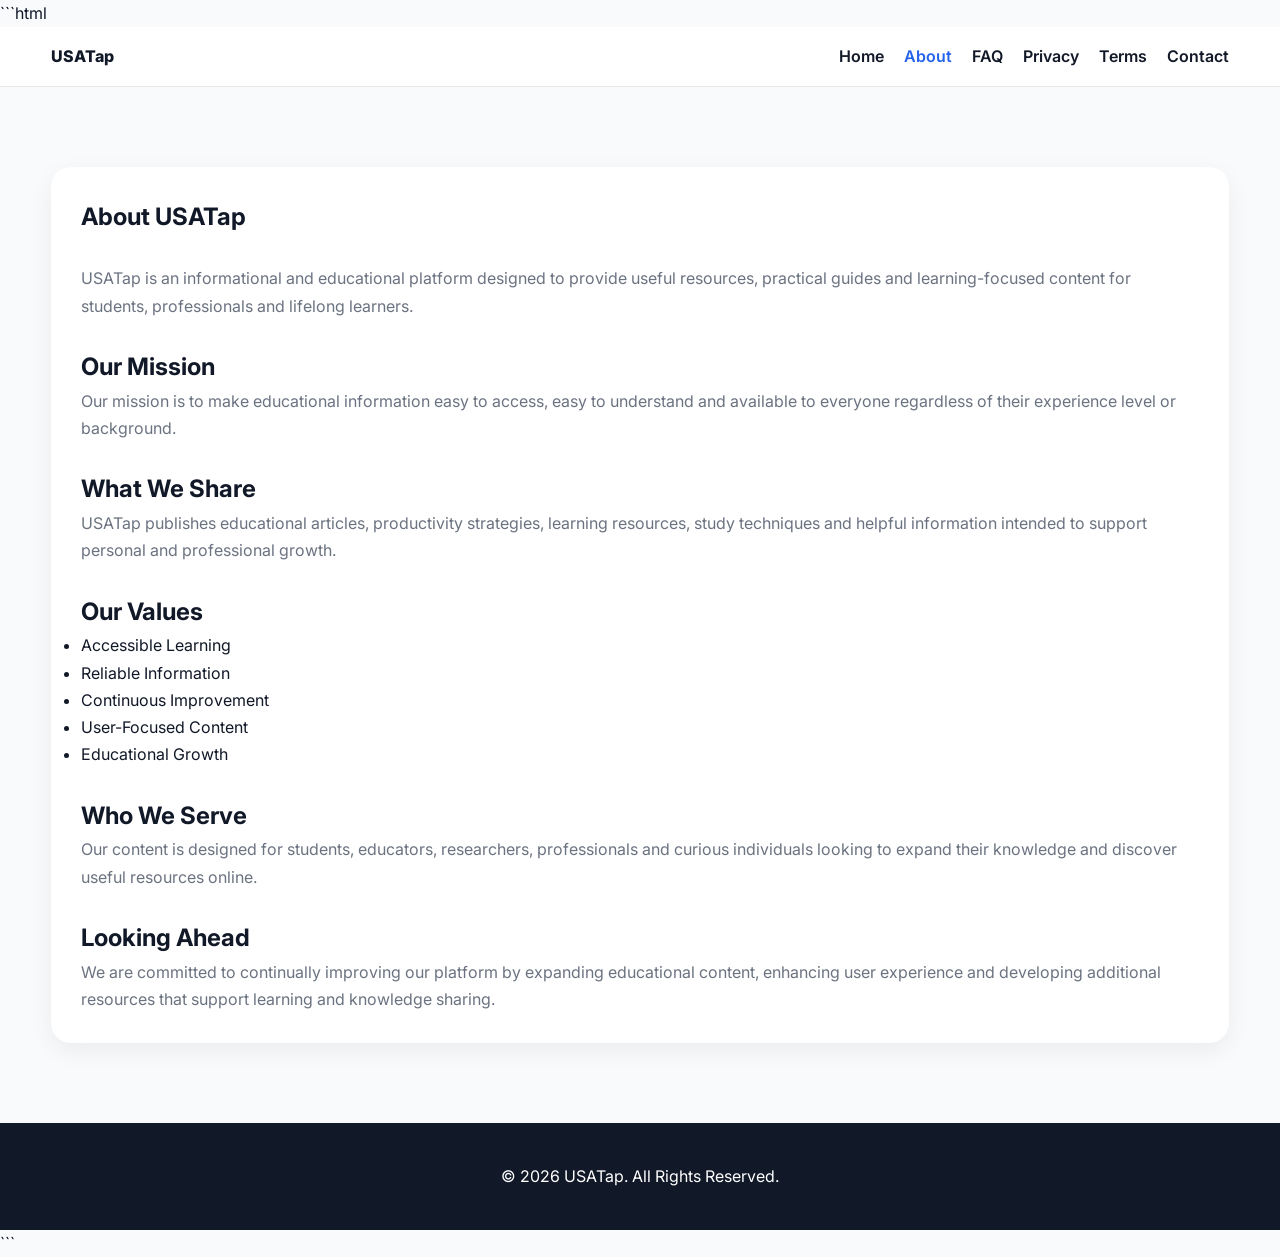
==== about.html @ 3ebc0747 "Create about.html" ====
```html
<!doctype html>
<html lang="en">
<head>
<meta charset="utf-8">
<meta name="viewport" content="width=device-width, initial-scale=1">

<title>About Us - USATap</title>

<link rel="preconnect" href="https://fonts.googleapis.com">
<link rel="preconnect" href="https://fonts.gstatic.com" crossorigin>

<link href="https://fonts.googleapis.com/css2?family=Inter:wght@400;600;800&display=swap" rel="stylesheet">

<link rel="stylesheet" href="assets/css/style.css">
</head>

<body>

<nav class="nav">
  <div class="container nav-inner">

    <a class="logo" href="/">
      <span>USATap</span>
    </a>

    <div class="menu">
      <a href="/">Home</a>
      <a href="about.html" class="active">About</a>
      <a href="faq.html">FAQ</a>
      <a href="privacy.html">Privacy</a>
      <a href="terms.html">Terms</a>
      <a href="contact.html">Contact</a>
    </div>

  </div>
</nav>

<section class="section">

<div class="container">

<div class="card">

<h1>About USATap</h1>

<br>

<p>
USATap is an informational and educational platform designed to provide
useful resources, practical guides and learning-focused content for
students, professionals and lifelong learners.
</p>

<br>

<h2>Our Mission</h2>

<p>
Our mission is to make educational information easy to access,
easy to understand and available to everyone regardless of
their experience level or background.
</p>

<br>

<h2>What We Share</h2>

<p>
USATap publishes educational articles, productivity strategies,
learning resources, study techniques and helpful information
intended to support personal and professional growth.
</p>

<br>

<h2>Our Values</h2>

<ul>
<li>Accessible Learning</li>
<li>Reliable Information</li>
<li>Continuous Improvement</li>
<li>User-Focused Content</li>
<li>Educational Growth</li>
</ul>

<br>

<h2>Who We Serve</h2>

<p>
Our content is designed for students, educators, researchers,
professionals and curious individuals looking to expand their
knowledge and discover useful resources online.
</p>

<br>

<h2>Looking Ahead</h2>

<p>
We are committed to continually improving our platform by
expanding educational content, enhancing user experience and
developing additional resources that support learning and
knowledge sharing.
</p>

</div>

</div>

</section>

<footer class="footer">

<div class="container">

© 2026 USATap. All Rights Reserved.

</div>

</footer>

</body>
</html>
```
---- assets/css/style.css ----
:root{
  --bg:#f8fafc;
  --card:#ffffff;
  --text:#111827;
  --muted:#6b7280;
  --primary:#2563eb;
  --primary-dark:#1d4ed8;
  --border:#e5e7eb;
}

*{
  margin:0;
  padding:0;
  box-sizing:border-box;
}

html{
  scroll-behavior:smooth;
}

body{
  font-family:'Inter',sans-serif;
  background:var(--bg);
  color:var(--text);
  line-height:1.7;
}

.container{
  width:min(1200px,92%);
  margin:auto;
}

.nav{
  background:#fff;
  border-bottom:1px solid var(--border);
  position:sticky;
  top:0;
  z-index:999;
}

.nav-inner{
  display:flex;
  align-items:center;
  justify-content:space-between;
  padding:16px 0;
}

.logo{
  display:flex;
  align-items:center;
  gap:10px;
  text-decoration:none;
  color:var(--text);
  font-weight:800;
}

.logo img{
  width:42px;
  height:42px;
  object-fit:cover;
  border-radius:10px;
}

.menu{
  display:flex;
  gap:20px;
}

.menu a{
  text-decoration:none;
  color:var(--text);
  font-weight:600;
}

.menu a:hover,
.menu a.active{
  color:var(--primary);
}

.right{
  display:flex;
  gap:10px;
}

.hero{
  padding:100px 0;
  text-align:center;
  background:linear-gradient(135deg,#2563eb,#4f46e5);
  color:#fff;
}

.hero h1{
  font-size:clamp(2.5rem,5vw,4rem);
  font-weight:800;
  margin-bottom:20px;
}

.hero p{
  max-width:850px;
  margin:auto;
  margin-bottom:30px;
  opacity:.95;
}

.btn{
  display:inline-block;
  padding:14px 26px;
  border-radius:12px;
  background:#fff;
  color:#111827;
  text-decoration:none;
  font-weight:700;
  border:none;
  cursor:pointer;
}

.btn:hover{
  transform:translateY(-2px);
}

.btn.ghost{
  background:transparent;
  border:1px solid #d1d5db;
  color:var(--text);
}

.section{
  padding:80px 0;
}

.grid-3{
  display:grid;
  grid-template-columns:repeat(3,1fr);
  gap:25px;
}

.card{
  background:var(--card);
  border-radius:20px;
  padding:30px;
  box-shadow:0 8px 25px rgba(0,0,0,.06);
}

.card h3{
  margin-bottom:12px;
}

.card p{
  color:var(--muted);
}

.cta{
  text-align:center;
}

.form-row{
  display:grid;
  grid-template-columns:1fr 1fr;
  gap:15px;
}

label{
  display:block;
  margin-bottom:6px;
  font-weight:600;
}

input,
textarea{
  width:100%;
  padding:14px;
  border:1px solid var(--border);
  border-radius:12px;
  font-family:inherit;
}

input:focus,
textarea:focus{
  outline:none;
  border-color:var(--primary);
}

.footer{
  background:#111827;
  color:#fff;
  padding:40px 0;
  text-align:center;
}

.badge{
  display:inline-block;
  padding:8px 14px;
  background:#1f2937;
  color:#fff;
  border-radius:999px;
  font-size:.9rem;
}

@media(max-width:900px){

  .grid-3{
    grid-template-columns:1fr;
  }

  .menu{
    display:none;
  }

  .form-row{
    grid-template-columns:1fr;
  }

}
```
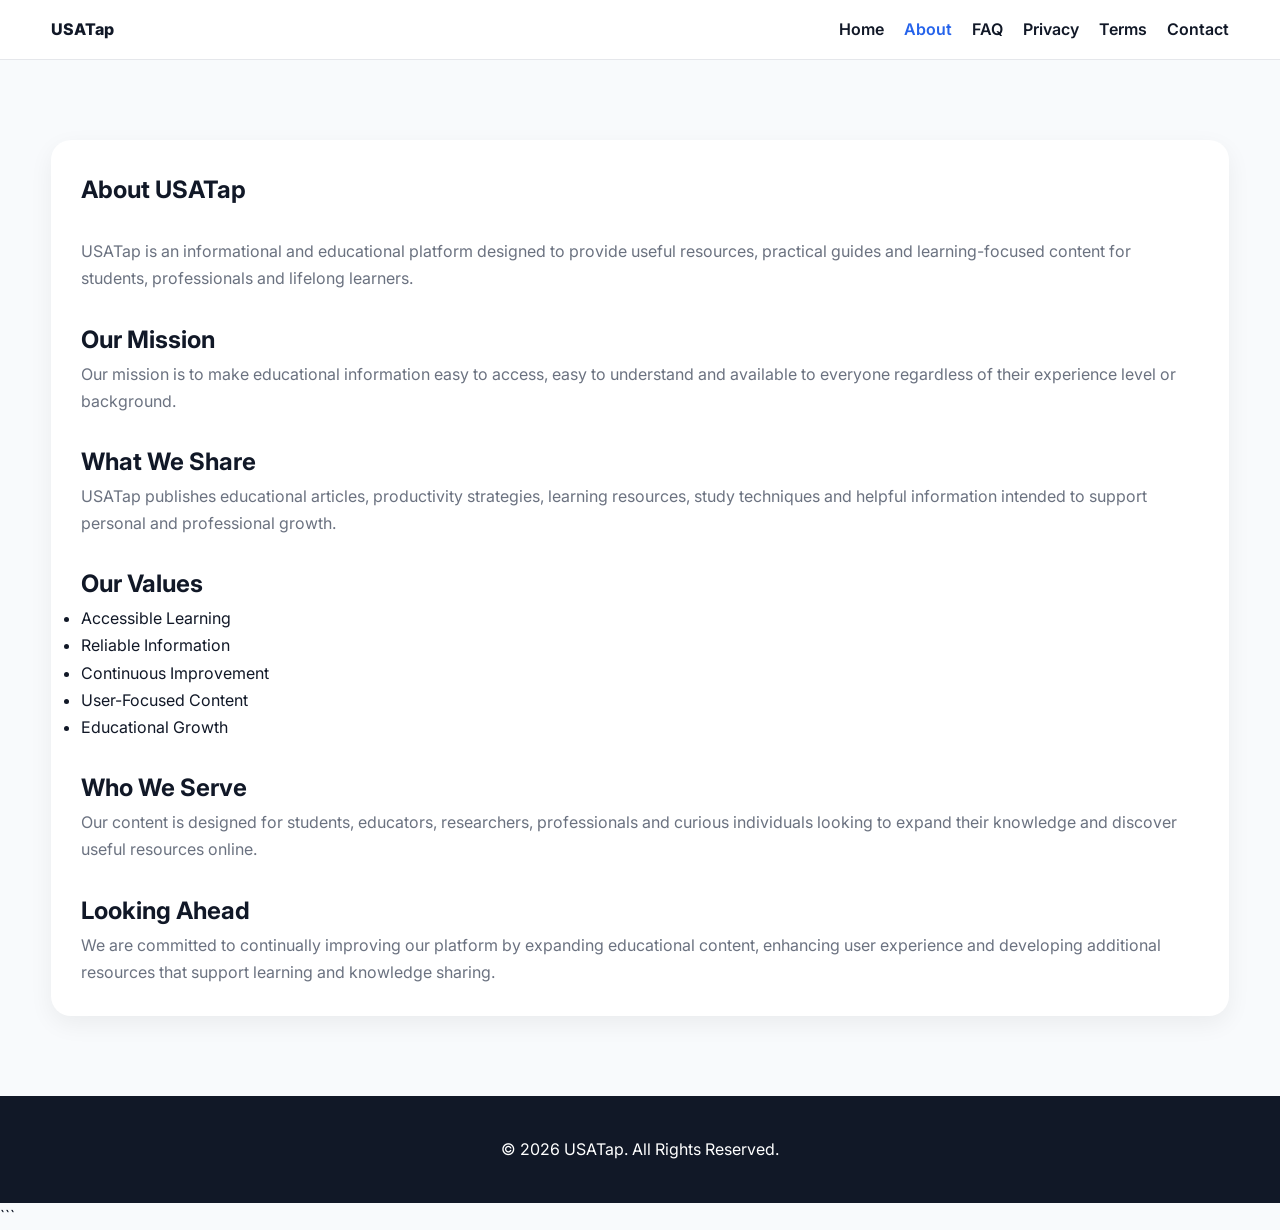
==== commit 9b23e6fb: "Update about.html" ====
--- a/about.html
+++ b/about.html
@@ -1,4 +1,3 @@
-```html
 <!doctype html>
 <html lang="en">
 <head>
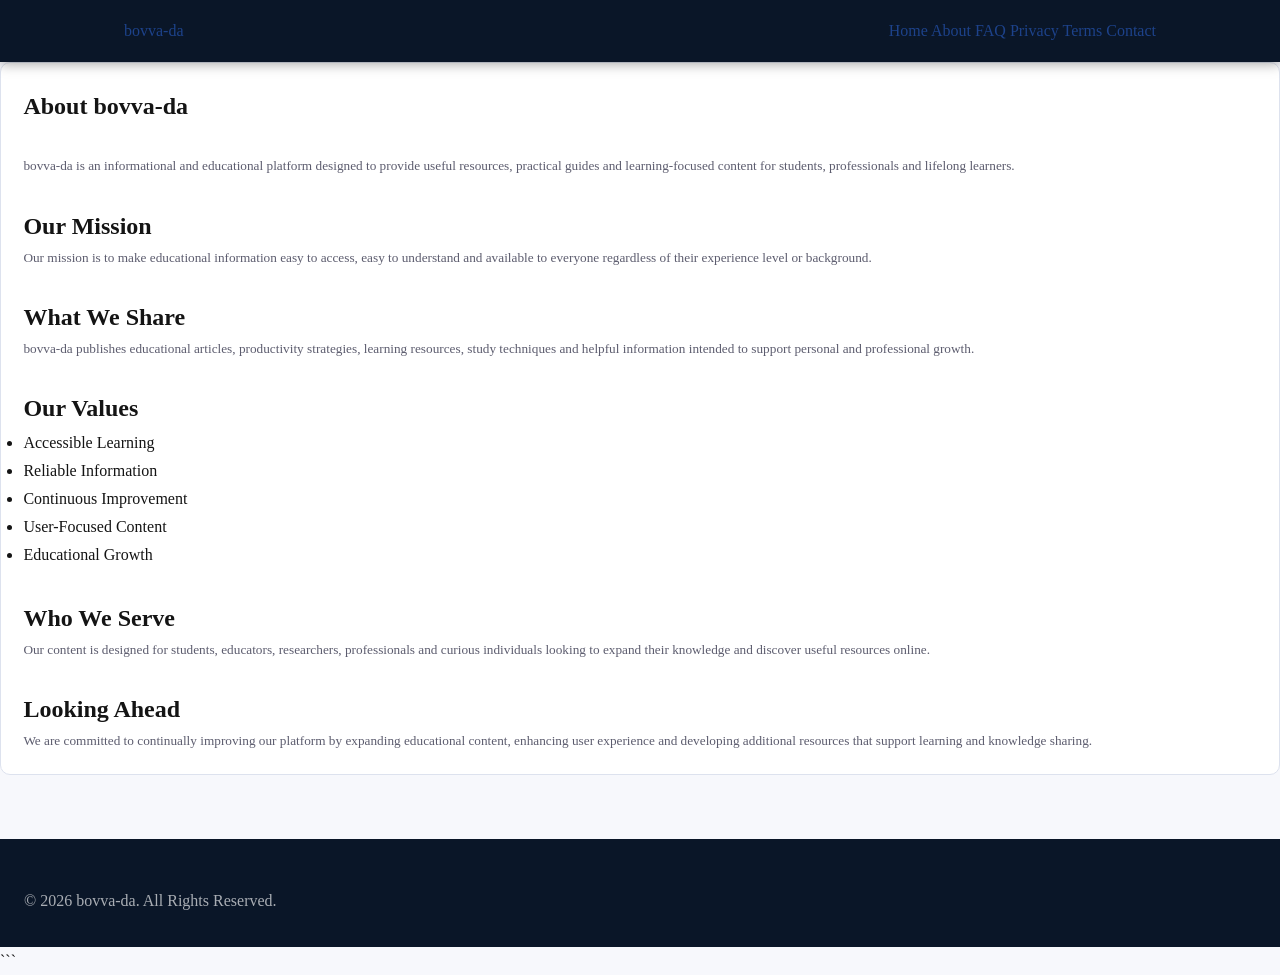
==== commit ad230109: "Update about.html" ====
--- a/about.html
+++ b/about.html
@@ -4,7 +4,7 @@
 <meta charset="utf-8">
 <meta name="viewport" content="width=device-width, initial-scale=1">
 
-<title>About Us - USATap</title>
+<title>About Us - bovva-da</title>
 
 <link rel="preconnect" href="https://fonts.googleapis.com">
 <link rel="preconnect" href="https://fonts.gstatic.com" crossorigin>
@@ -20,7 +20,7 @@
   <div class="container nav-inner">
 
     <a class="logo" href="/">
-      <span>USATap</span>
+      <span>bovva-da</span>
     </a>
 
     <div class="menu">
@@ -41,12 +41,12 @@
 
 <div class="card">
 
-<h1>About USATap</h1>
+<h1>About bovva-da</h1>
 
 <br>
 
 <p>
-USATap is an informational and educational platform designed to provide
+bovva-da is an informational and educational platform designed to provide
 useful resources, practical guides and learning-focused content for
 students, professionals and lifelong learners.
 </p>
@@ -66,7 +66,7 @@
 <h2>What We Share</h2>
 
 <p>
-USATap publishes educational articles, productivity strategies,
+bovva-da publishes educational articles, productivity strategies,
 learning resources, study techniques and helpful information
 intended to support personal and professional growth.
 </p>
@@ -114,7 +114,7 @@
 
 <div class="container">
 
-© 2026 USATap. All Rights Reserved.
+© 2026 bovva-da. All Rights Reserved.
 
 </div>
 
--- a/assets/css/style.css
+++ b/assets/css/style.css
@@ -1,214 +1,145 @@
+*,*::before,*::after{box-sizing:border-box;margin:0;padding:0;}
 :root{
-  --bg:#f8fafc;
-  --card:#ffffff;
-  --text:#111827;
-  --muted:#6b7280;
-  --primary:#2563eb;
-  --primary-dark:#1d4ed8;
-  --border:#e5e7eb;
+  --navy:#0a1628;
+  --blue:#1d428a;
+  --blue-light:#e8eef8;
+  --red:#c8102e;
+  --red-light:#fce8eb;
+  --gold:#f5a623;
+  --gold-dark:#d4891a;
+  --bg:#f7f8fc;
+  --white:#ffffff;
+  --text:#141414;
+  --muted:#5c5c6e;
+  --border:#dde2ee;
+  --nav-h:62px;
+  --max:1080px;
 }
+html{scroll-behavior:smooth;}
+body{font-family:Georgia,'Times New Roman',serif;background:var(--bg);color:var(--text);line-height:1.75;font-size:16px;}
+a{color:var(--blue);text-decoration:none;}
+a:hover{color:var(--navy);text-decoration:underline;}
 
-*{
-  margin:0;
-  padding:0;
-  box-sizing:border-box;
+/* SKIP */
+.skip{position:absolute;left:-9999px;}
+.skip:focus{left:1rem;top:1rem;z-index:999;background:var(--navy);color:#fff;padding:.5rem 1rem;border-radius:4px;}
+
+/* NAV */
+nav{background:var(--navy);height:var(--nav-h);position:sticky;top:0;z-index:100;box-shadow:0 2px 12px rgba(0,0,0,.35);}
+.nav-inner{max-width:var(--max);margin:0 auto;height:100%;display:flex;align-items:center;justify-content:space-between;padding:0 1.5rem;}
+.nav-logo{font-family:'Arial Black',Impact,sans-serif;font-size:1.2rem;font-weight:900;color:#fff;display:flex;align-items:center;gap:9px;letter-spacing:-.5px;text-decoration:none;}
+.nav-logo span{background:var(--red);color:#fff;width:32px;height:32px;border-radius:50%;display:flex;align-items:center;justify-content:center;font-size:.95rem;}
+.nav-links{display:flex;list-style:none;}
+.nav-links a{color:rgba(255,255,255,.78);font-family:Arial,sans-serif;font-size:.78rem;letter-spacing:.04em;padding:.4rem .8rem;display:block;transition:color .2s;}
+.nav-links a:hover{color:var(--gold);text-decoration:none;}
+.nav-links .cta{background:var(--red);color:#fff!important;font-weight:700;border-radius:4px;margin-left:.4rem;}
+.nav-links .cta:hover{background:#a50d26;}
+.nav-sub{font-family:Arial,sans-serif;font-size:.72rem;color:rgba(255,255,255,.45);padding:.3rem 1.5rem;background:rgba(0,0,0,.25);text-align:center;}
+.nav-sub a{color:rgba(255,255,255,.55);}
+.nav-sub a:hover{color:var(--gold);text-decoration:none;}
+
+/* BREADCRUMB */
+.breadcrumb{background:var(--blue-light);border-bottom:1px solid var(--border);padding:.5rem 1.5rem;font-family:Arial,sans-serif;font-size:.78rem;color:var(--muted);}
+.breadcrumb a{color:var(--blue);}
+.breadcrumb span{margin:0 .4rem;color:var(--border);}
+
+/* HERO */
+.hero{background:linear-gradient(150deg,var(--navy) 0%,var(--blue) 60%,#2a5abf 100%);color:#fff;padding:4rem 1.5rem 3.5rem;position:relative;overflow:hidden;}
+.hero::before{content:'';position:absolute;inset:0;background:repeating-linear-gradient(90deg,rgba(255,255,255,.025) 0,rgba(255,255,255,.025) 1px,transparent 1px,transparent 80px),repeating-linear-gradient(0deg,rgba(255,255,255,.025) 0,rgba(255,255,255,.025) 1px,transparent 1px,transparent 80px);pointer-events:none;}
+.hero::after{content:'';position:absolute;top:-60px;right:-60px;width:320px;height:320px;border-radius:50%;background:rgba(200,16,46,.12);pointer-events:none;}
+.hero-inner{max-width:var(--max);margin:0 auto;position:relative;}
+.hero-eye{font-family:Arial,sans-serif;font-size:.72rem;font-weight:700;letter-spacing:.18em;text-transform:uppercase;color:var(--gold);margin-bottom:.7rem;}
+.hero h1{font-family:'Arial Black',Impact,sans-serif;font-size:clamp(1.9rem,4vw,3rem);font-weight:900;line-height:1.08;letter-spacing:-1.5px;margin-bottom:1rem;}
+.hero p{font-size:1rem;color:rgba(255,255,255,.78);max-width:560px;margin-bottom:1.8rem;line-height:1.75;}
+.hero-btns{display:flex;gap:.75rem;flex-wrap:wrap;}
+.btn{display:inline-block;font-family:Arial,sans-serif;font-weight:700;font-size:.88rem;padding:.72rem 1.6rem;border-radius:5px;text-decoration:none;transition:all .2s;letter-spacing:.02em;}
+.btn-red{background:var(--red);color:#fff;}
+.btn-red:hover{background:#a50d26;color:#fff;text-decoration:none;transform:translateY(-1px);}
+.btn-outline{border:1.5px solid rgba(255,255,255,.45);color:#fff;}
+.btn-outline:hover{border-color:#fff;background:rgba(255,255,255,.1);color:#fff;text-decoration:none;}
+.hero-badges{display:flex;gap:.6rem;flex-wrap:wrap;margin-top:1.5rem;}
+.badge{background:rgba(255,255,255,.1);color:rgba(255,255,255,.85);font-family:Arial,sans-serif;font-size:.74rem;padding:.28rem .85rem;border-radius:20px;border:1px solid rgba(255,255,255,.18);}
+
+/* LAYOUT */
+.page-wrap{max-width:var(--max);margin:0 auto;padding:3rem 1.5rem;display:grid;grid-template-columns:1fr 295px;gap:3rem;align-items:start;}
+.page-wrap.full{grid-template-columns:1fr;}
+
+/* TYPOGRAPHY */
+main h2{font-family:'Arial Black',sans-serif;font-size:1.22rem;font-weight:900;color:var(--navy);margin:2.5rem 0 .8rem;letter-spacing:-.3px;}
+main h2:first-child{margin-top:0;}
+main h3{font-family:Arial,sans-serif;font-size:.98rem;font-weight:700;color:var(--text);margin:1.5rem 0 .5rem;}
+main p{font-size:.93rem;color:var(--muted);margin-bottom:1rem;line-height:1.75;}
+main ul{padding-left:1.3rem;margin-bottom:1rem;}
+main li{font-size:.9rem;color:var(--muted);margin-bottom:.35rem;line-height:1.65;}
+main li strong{color:var(--text);}
+
+/* CARD GRID */
+.card-grid{display:grid;grid-template-columns:repeat(2,1fr);gap:1.2rem;margin:1.5rem 0;}
+.card-grid-3{grid-template-columns:repeat(3,1fr);}
+.card{background:var(--white);border:1px solid var(--border);border-radius:10px;padding:1.4rem;transition:transform .2s,box-shadow .2s;text-decoration:none;display:block;color:var(--text);}
+.card:hover{transform:translateY(-3px);box-shadow:0 8px 24px rgba(0,0,0,.09);text-decoration:none;}
+.card-icon{font-size:1.9rem;margin-bottom:.6rem;display:block;}
+.card h3{font-family:'Arial Black',sans-serif;font-size:.96rem;font-weight:900;color:var(--navy);margin:0 0 .4rem;letter-spacing:-.2px;}
+.card p{font-size:.83rem;color:var(--muted);line-height:1.6;margin:0;}
+.card-bar{height:3px;border-radius:0 0 10px 10px;margin:-1.4rem -1.4rem 1rem;background:var(--red);}
+
+/* TABLE */
+.data-table{width:100%;border-collapse:collapse;margin:1rem 0 1.5rem;font-family:Arial,sans-serif;font-size:.84rem;}
+.data-table th{background:var(--navy);color:#fff;padding:.65rem 1rem;text-align:left;font-weight:700;font-size:.76rem;letter-spacing:.05em;text-transform:uppercase;}
+.data-table td{padding:.6rem 1rem;border-bottom:1px solid var(--border);color:var(--muted);}
+.data-table tr:last-child td{border-bottom:none;}
+.data-table tr:nth-child(even) td{background:var(--blue-light);}
+.data-table .hi{color:var(--navy);font-weight:700;}
+
+/* CHECKLIST */
+.checklist{background:var(--blue-light);border:1px solid var(--border);border-left:3px solid var(--blue);border-radius:8px;padding:1.2rem 1.4rem;margin:1.5rem 0;}
+.checklist h3{font-family:Arial,sans-serif;font-weight:700;font-size:.85rem;color:var(--navy);margin:0 0 .7rem;text-transform:uppercase;letter-spacing:.06em;}
+.checklist ul{padding-left:1.2rem;margin:0;}
+.checklist li{font-size:.87rem;color:var(--muted);margin-bottom:.3rem;line-height:1.6;}
+
+/* HOW TO */
+.how-box{background:var(--white);border:1px solid var(--border);border-left:3px solid var(--gold);border-radius:8px;padding:1.2rem 1.4rem;margin:1.5rem 0;}
+.how-box h3{font-family:Arial,sans-serif;font-weight:700;font-size:.85rem;color:var(--navy);margin:0 0 .7rem;}
+.how-box ol{padding-left:1.2rem;margin:0;}
+.how-box li{font-size:.87rem;color:var(--muted);margin-bottom:.35rem;line-height:1.65;}
+.more-link{display:inline-block;margin-top:.8rem;font-family:Arial,sans-serif;font-size:.82rem;font-weight:700;color:var(--red);}
+
+/* DISCLOSURE */
+.disclosure{background:#fff8f0;border:1px solid #f5d9b0;border-radius:6px;padding:.9rem 1.1rem;font-family:Arial,sans-serif;font-size:.78rem;color:#7a4a10;line-height:1.6;margin:1.5rem 0;}
+.disclosure a{color:#7a4a10;}
+
+/* SIDEBAR */
+aside{position:sticky;top:calc(var(--nav-h) + 1.5rem);}
+.sidebar-card{background:var(--white);border:1px solid var(--border);border-radius:10px;padding:1.3rem;margin-bottom:1.2rem;}
+.sidebar-card h4{font-family:'Arial Black',sans-serif;font-size:.9rem;font-weight:900;color:var(--navy);margin:0 0 .8rem;letter-spacing:-.2px;}
+.sidebar-card p{font-size:.82rem;color:var(--muted);line-height:1.65;margin-bottom:.7rem;}
+.sidebar-card ul{list-style:none;padding:0;}
+.sidebar-card li{font-size:.83rem;padding:.3rem 0;border-bottom:1px solid var(--border);}
+.sidebar-card li:last-child{border-bottom:none;}
+.sidebar-card a{color:var(--blue);font-size:.83rem;}
+.tags{display:flex;flex-wrap:wrap;gap:.45rem;margin-top:.5rem;}
+.tag{background:var(--blue-light);color:var(--navy);font-family:Arial,sans-serif;font-size:.72rem;font-weight:700;padding:.2rem .6rem;border-radius:3px;}
+
+/* FOOTER */
+footer{background:var(--navy);color:rgba(255,255,255,.65);padding:3rem 1.5rem 2rem;margin-top:4rem;}
+.footer-inner{max-width:var(--max);margin:0 auto;display:grid;grid-template-columns:1.6fr 1fr 1fr 1fr;gap:2rem;}
+.footer-brand p{font-size:.82rem;color:rgba(255,255,255,.48);margin-top:.6rem;line-height:1.65;}
+.footer-col h4{font-family:Arial,sans-serif;font-weight:700;font-size:.76rem;text-transform:uppercase;letter-spacing:.1em;color:rgba(255,255,255,.42);margin-bottom:.9rem;}
+.footer-col ul{list-style:none;padding:0;display:flex;flex-direction:column;gap:.4rem;}
+.footer-col a{color:rgba(255,255,255,.6);font-family:Arial,sans-serif;font-size:.82rem;}
+.footer-col a:hover{color:var(--gold);text-decoration:none;}
+.footer-bottom{max-width:var(--max);margin:2rem auto 0;padding-top:1.2rem;border-top:1px solid rgba(255,255,255,.09);font-family:Arial,sans-serif;font-size:.74rem;color:rgba(255,255,255,.3);}
+
+/* RESPONSIVE */
+@media(max-width:900px){
+  .page-wrap{grid-template-columns:1fr;}
+  aside{position:static;}
+  .footer-inner{grid-template-columns:1fr 1fr;}
+  .nav-links{display:none;}
 }
-
-html{
-  scroll-behavior:smooth;
+@media(max-width:600px){
+  .card-grid,.card-grid-3{grid-template-columns:1fr;}
+  .footer-inner{grid-template-columns:1fr;}
+  .hero{padding:2.5rem 1.2rem 2rem;}
+  .page-wrap{padding:2rem 1.2rem;}
 }
-
-body{
-  font-family:'Inter',sans-serif;
-  background:var(--bg);
-  color:var(--text);
-  line-height:1.7;
-}
-
-.container{
-  width:min(1200px,92%);
-  margin:auto;
-}
-
-.nav{
-  background:#fff;
-  border-bottom:1px solid var(--border);
-  position:sticky;
-  top:0;
-  z-index:999;
-}
-
-.nav-inner{
-  display:flex;
-  align-items:center;
-  justify-content:space-between;
-  padding:16px 0;
-}
-
-.logo{
-  display:flex;
-  align-items:center;
-  gap:10px;
-  text-decoration:none;
-  color:var(--text);
-  font-weight:800;
-}
-
-.logo img{
-  width:42px;
-  height:42px;
-  object-fit:cover;
-  border-radius:10px;
-}
-
-.menu{
-  display:flex;
-  gap:20px;
-}
-
-.menu a{
-  text-decoration:none;
-  color:var(--text);
-  font-weight:600;
-}
-
-.menu a:hover,
-.menu a.active{
-  color:var(--primary);
-}
-
-.right{
-  display:flex;
-  gap:10px;
-}
-
-.hero{
-  padding:100px 0;
-  text-align:center;
-  background:linear-gradient(135deg,#2563eb,#4f46e5);
-  color:#fff;
-}
-
-.hero h1{
-  font-size:clamp(2.5rem,5vw,4rem);
-  font-weight:800;
-  margin-bottom:20px;
-}
-
-.hero p{
-  max-width:850px;
-  margin:auto;
-  margin-bottom:30px;
-  opacity:.95;
-}
-
-.btn{
-  display:inline-block;
-  padding:14px 26px;
-  border-radius:12px;
-  background:#fff;
-  color:#111827;
-  text-decoration:none;
-  font-weight:700;
-  border:none;
-  cursor:pointer;
-}
-
-.btn:hover{
-  transform:translateY(-2px);
-}
-
-.btn.ghost{
-  background:transparent;
-  border:1px solid #d1d5db;
-  color:var(--text);
-}
-
-.section{
-  padding:80px 0;
-}
-
-.grid-3{
-  display:grid;
-  grid-template-columns:repeat(3,1fr);
-  gap:25px;
-}
-
-.card{
-  background:var(--card);
-  border-radius:20px;
-  padding:30px;
-  box-shadow:0 8px 25px rgba(0,0,0,.06);
-}
-
-.card h3{
-  margin-bottom:12px;
-}
-
-.card p{
-  color:var(--muted);
-}
-
-.cta{
-  text-align:center;
-}
-
-.form-row{
-  display:grid;
-  grid-template-columns:1fr 1fr;
-  gap:15px;
-}
-
-label{
-  display:block;
-  margin-bottom:6px;
-  font-weight:600;
-}
-
-input,
-textarea{
-  width:100%;
-  padding:14px;
-  border:1px solid var(--border);
-  border-radius:12px;
-  font-family:inherit;
-}
-
-input:focus,
-textarea:focus{
-  outline:none;
-  border-color:var(--primary);
-}
-
-.footer{
-  background:#111827;
-  color:#fff;
-  padding:40px 0;
-  text-align:center;
-}
-
-.badge{
-  display:inline-block;
-  padding:8px 14px;
-  background:#1f2937;
-  color:#fff;
-  border-radius:999px;
-  font-size:.9rem;
-}
-
-@media(max-width:900px){
-
-  .grid-3{
-    grid-template-columns:1fr;
-  }
-
-  .menu{
-    display:none;
-  }
-
-  .form-row{
-    grid-template-columns:1fr;
-  }
-
-}
-```
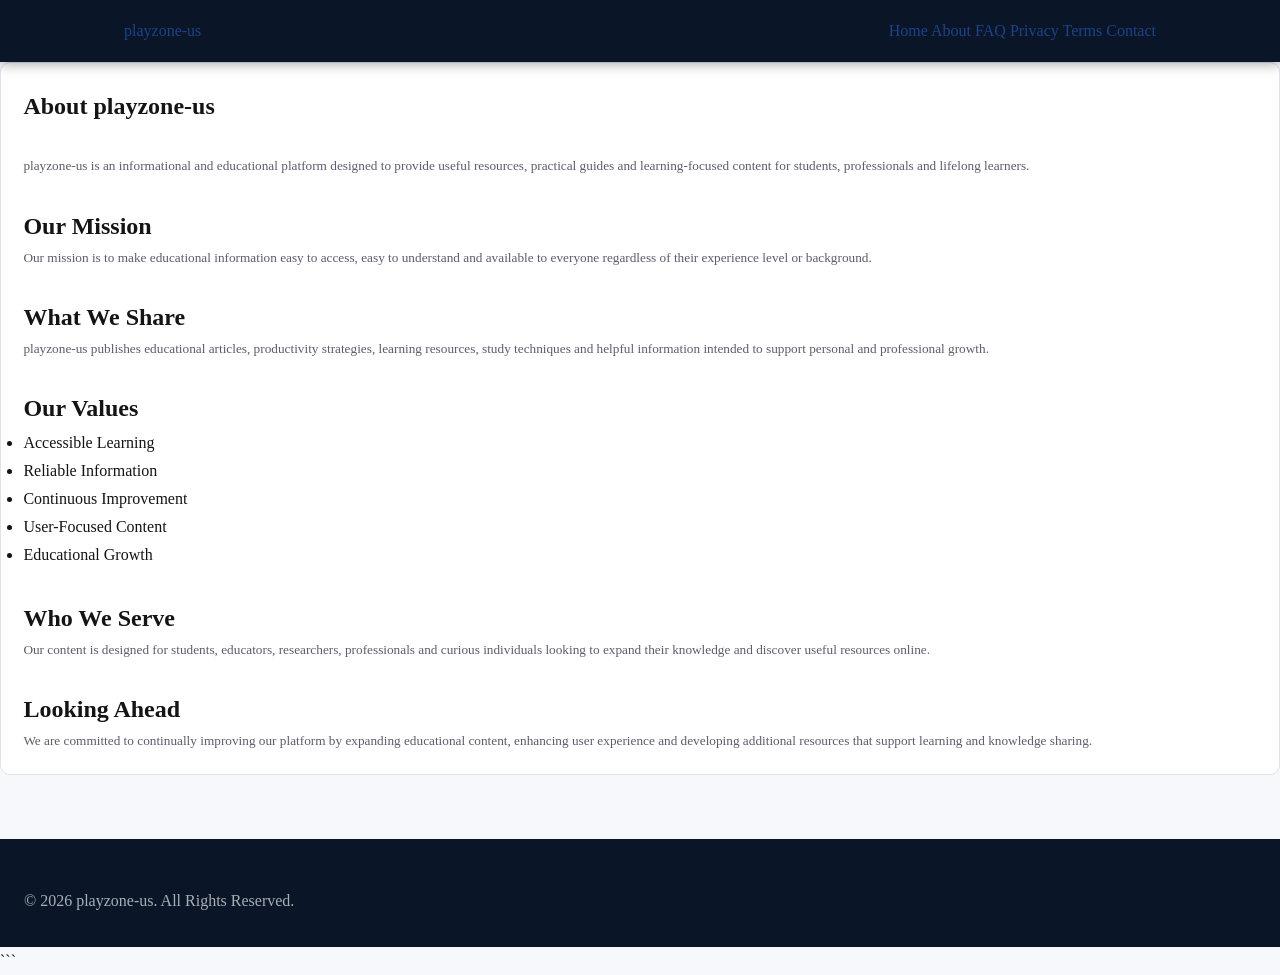
==== commit b91388a3: "Update about.html" ====
--- a/about.html
+++ b/about.html
@@ -4,7 +4,7 @@
 <meta charset="utf-8">
 <meta name="viewport" content="width=device-width, initial-scale=1">
 
-<title>About Us - bovva-da</title>
+<title>About Us - playzone-us</title>
 
 <link rel="preconnect" href="https://fonts.googleapis.com">
 <link rel="preconnect" href="https://fonts.gstatic.com" crossorigin>
@@ -20,7 +20,7 @@
   <div class="container nav-inner">
 
     <a class="logo" href="/">
-      <span>bovva-da</span>
+      <span>playzone-us</span>
     </a>
 
     <div class="menu">
@@ -41,12 +41,12 @@
 
 <div class="card">
 
-<h1>About bovva-da</h1>
+<h1>About playzone-us</h1>
 
 <br>
 
 <p>
-bovva-da is an informational and educational platform designed to provide
+playzone-us is an informational and educational platform designed to provide
 useful resources, practical guides and learning-focused content for
 students, professionals and lifelong learners.
 </p>
@@ -66,7 +66,7 @@
 <h2>What We Share</h2>
 
 <p>
-bovva-da publishes educational articles, productivity strategies,
+playzone-us publishes educational articles, productivity strategies,
 learning resources, study techniques and helpful information
 intended to support personal and professional growth.
 </p>
@@ -114,7 +114,7 @@
 
 <div class="container">
 
-© 2026 bovva-da. All Rights Reserved.
+© 2026 playzone-us. All Rights Reserved.
 
 </div>
 
